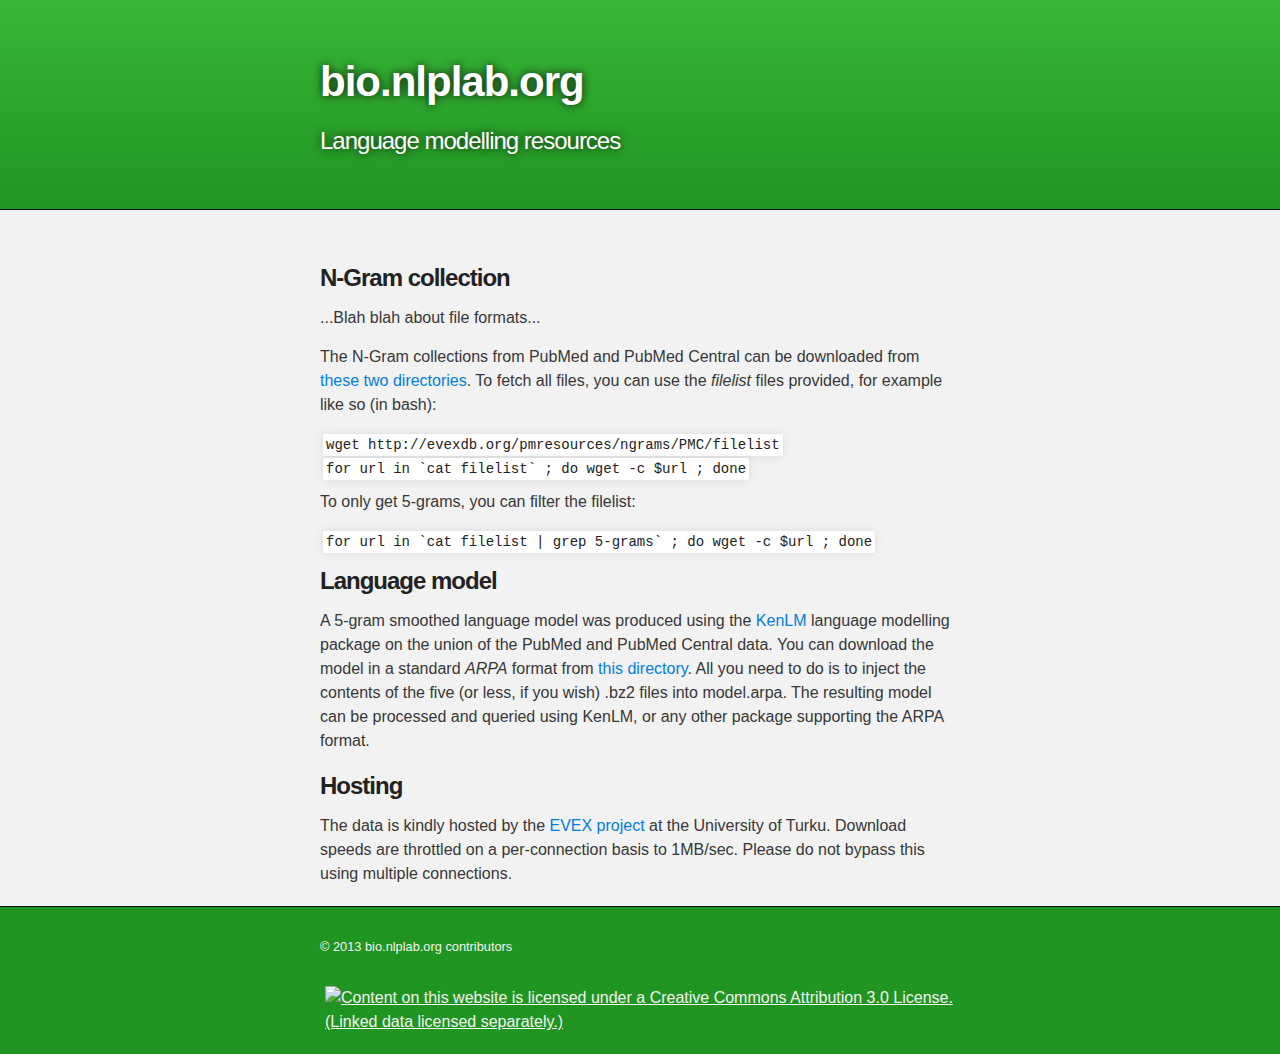
==== lang_models.html @ deaa4435 "- Made a page for language model and ngram resources" ====
<!DOCTYPE html>
<html>

  <head>
    <meta charset='utf-8' />
    <meta http-equiv="X-UA-Compatible" content="chrome=1" />
    <meta name="description" content="bio.nlplab.org : " />

    <link rel="stylesheet" type="text/css" media="screen" href="stylesheets/stylesheet.css">

    <title>bio.nlplab.org</title>
  </head>

  <body>

    <!-- HEADER -->
    <div id="header_wrap" class="outer">
        <header class="inner">
<!--           <a id="forkme_banner" href="https://github.com/nlplab/bio.nlplab.org">View on GitHub</a> -->

          <h1 id="project_title">bio.nlplab.org</h1>
          <h2 id="project_tagline">Language modelling resources</h2>

<!--             <section id="downloads"> -->
<!--               <a class="zip_download_link" href="https://github.com/nlplab/bio.nlplab.org/zipball/master">Download this project as a .zip file</a> -->
<!--               <a class="tar_download_link" href="https://github.com/nlplab/bio.nlplab.org/tarball/master">Download this project as a tar.gz file</a> -->
<!--             </section> -->
<!--         </header> -->
    </div>

    <!-- MAIN CONTENT -->
    <div id="main_content_wrap" class="outer">
      <section id="main_content" class="inner">
        <h3>N-Gram collection</h3>
	<p>...Blah blah about file formats...</p>
	<p>The N-Gram collections from PubMed and PubMed Central can
	be downloaded
	from <a href="http://evexdb.org/pmresources/ngrams">these
	two directories</a>. To fetch all files, you can use
	the <em>filelist</em> files provided, for example like so (in bash):</p>
	<code>wget http://evexdb.org/pmresources/ngrams/PMC/filelist</code><br/>
	<code>for url in `cat filelist` ; do wget -c $url ; done</code>
	<p>To only get 5-grams, you can filter the filelist:</p>
	<code>for url in `cat filelist | grep 5-grams` ; do wget -c $url ; done</code>
	<h3>Language model</h3>
	<p>A 5-gram smoothed language model was produced using
	the <a href="http://kheafield.com/code/kenlm/">KenLM</a>
	language modelling package on the union of the PubMed and
	PubMed Central data. You can download the model in a standard
	  <em>ARPA</em> format from <a href="http://evexdb.org/pmresources/language-models">
	    this directory</a>. All you need to do is to inject the contents of
	  the five (or less, if you wish) .bz2 files into model.arpa. The resulting
	  model can be processed and queried using KenLM, or any other package
	  supporting the ARPA format.
	</p>
	<h3>Hosting</h3> The data is kindly hosted by the <a href="http://evexdb.org/">EVEX project</a>
	at the University of Turku. Download speeds are throttled on a
	per-connection basis to 1MB/sec. Please do not bypass this using multiple connections.
      </section>
    </div>

    <!-- FOOTER  -->
    <div id="footer_wrap" class="outer">
      <footer class="inner">
        <p class="copyright footer-text">© 2013 bio.nlplab.org contributors</p>
	<p class="footer-logo"><a href="http://creativecommons.org/licenses/by/3.0/"><img title="Content on this website is licensed under a Creative Commons Attribution 3.0 License. (Linked data licensed separately.)" src="http://i.creativecommons.org/l/by/3.0/80x15.png"/></a></p>
<!--         <p>Published with <a href="http://pages.github.com">GitHub Pages</a></p> -->
      </footer>
    </div>

    

  </body>
</html>
---- stylesheets/stylesheet.css ----
/*******************************************************************************
Slate Theme for GitHub Pages
by Jason Costello, @jsncostello
*******************************************************************************/

@import url(pygment_trac.css);

/*******************************************************************************
Local customizations
*******************************************************************************/

.footer-text {
  float: left;
  font-size: 80%;
}

.footer-logo {
  float: right;
}

.footer-logo img {
  margin: 0;
  border: none;
  -moz-box-shadow: none;
  -webkit-box-shadow: none;
  box-shadow: none;
}

/*******************************************************************************
MeyerWeb Reset
*******************************************************************************/

html, body, div, span, applet, object, iframe,
h1, h2, h3, h4, h5, h6, p, blockquote, pre,
a, abbr, acronym, address, big, cite, code,
del, dfn, em, img, ins, kbd, q, s, samp,
small, strike, strong, sub, sup, tt, var,
b, u, i, center,
dl, dt, dd, ol, ul, li,
fieldset, form, label, legend,
table, caption, tbody, tfoot, thead, tr, th, td,
article, aside, canvas, details, embed,
figure, figcaption, footer, header, hgroup,
menu, nav, output, ruby, section, summary,
time, mark, audio, video {
  margin: 0;
  padding: 0;
  border: 0;
  font: inherit;
  vertical-align: baseline;
}

/* HTML5 display-role reset for older browsers */
article, aside, details, figcaption, figure,
footer, header, hgroup, menu, nav, section {
  display: block;
}

ol, ul {
  list-style: none;
}

blockquote, q {
}

table {
  border-collapse: collapse;
  border-spacing: 0;
}

/*******************************************************************************
Theme Styles
*******************************************************************************/

body {
  box-sizing: border-box;
  color:#373737;
  background: #219521;
  font-size: 16px;
  font-family: 'Myriad Pro', Calibri, Helvetica, Arial, sans-serif;
  line-height: 1.5;
  -webkit-font-smoothing: antialiased;
}

h1, h2, h3, h4, h5, h6 {
  margin: 10px 0;
  font-weight: 700;
  color:#222222;
  font-family: 'Lucida Grande', 'Calibri', Helvetica, Arial, sans-serif;
  letter-spacing: -1px;
}

h1 {
  font-size: 36px;
  font-weight: 700;
}

h2 {
  padding-bottom: 10px;
  font-size: 32px;
  background: url('../images/bg_hr.png') repeat-x bottom;
}

h3 {
  font-size: 24px;
}

h4 {
  font-size: 21px;
}

h5 {
  font-size: 18px;
}

h6 {
  font-size: 16px;
}

p {
  margin: 10px 0 15px 0;
}

footer p {
  color: #f2f2f2;
}

a {
  text-decoration: none;
  color: #007edf;
  text-shadow: none;

  transition: color 0.5s ease;
  transition: text-shadow 0.5s ease;
  -webkit-transition: color 0.5s ease;
  -webkit-transition: text-shadow 0.5s ease;
  -moz-transition: color 0.5s ease;
  -moz-transition: text-shadow 0.5s ease;
  -o-transition: color 0.5s ease;
  -o-transition: text-shadow 0.5s ease;
  -ms-transition: color 0.5s ease;
  -ms-transition: text-shadow 0.5s ease;
}

a:hover, a:focus {text-decoration: underline;}

footer a {
  color: #F2F2F2;
  text-decoration: underline;
}

em {
  font-style: italic;
}

strong {
  font-weight: bold;
}

img {
  position: relative;
  margin: 0 auto;
  max-width: 739px;
  padding: 5px;
  margin: 10px 0 10px 0;
  border: 1px solid #ebebeb;

  box-shadow: 0 0 5px #ebebeb;
  -webkit-box-shadow: 0 0 5px #ebebeb;
  -moz-box-shadow: 0 0 5px #ebebeb;
  -o-box-shadow: 0 0 5px #ebebeb;
  -ms-box-shadow: 0 0 5px #ebebeb;
}

pre, code {
  width: 100%;
  color: #222;
  background-color: #fff;

  font-family: Monaco, "Bitstream Vera Sans Mono", "Lucida Console", Terminal, monospace;
  font-size: 14px;

  border-radius: 2px;
  -moz-border-radius: 2px;
  -webkit-border-radius: 2px;



}

pre {
  width: 100%;
  padding: 10px;
  box-shadow: 0 0 10px rgba(0,0,0,.1);
  overflow: auto;
}

code {
  padding: 3px;
  margin: 0 3px;
  box-shadow: 0 0 10px rgba(0,0,0,.1);
}

pre code {
  display: block;
  box-shadow: none;
}

blockquote {
  color: #666;
  margin-bottom: 20px;
  padding: 0 0 0 20px;
  border-left: 3px solid #bbb;
}

ul, ol, dl {
  margin-bottom: 15px
}

ul li {
  list-style: inside;
  padding-left: 20px;
}

ol li {
  list-style: decimal inside;
  padding-left: 20px;
}

dl dt {
  font-weight: bold;
}

dl dd {
  padding-left: 20px;
  font-style: italic;
}

dl p {
  padding-left: 20px;
  font-style: italic;
}

hr {
  height: 1px;
  margin-bottom: 5px;
  border: none;
  background: url('../images/bg_hr.png') repeat-x center;
}

table {
  border: 1px solid #373737;
  margin-bottom: 20px;
  text-align: left;
 }

th {
  font-family: 'Lucida Grande', 'Helvetica Neue', Helvetica, Arial, sans-serif;
  padding: 10px;
  background: #373737;
  color: #fff;
 }

td {
  padding: 10px;
  border: 1px solid #373737;
 }

form {
  background: #f2f2f2;
  padding: 20px;
}

/*******************************************************************************
Full-Width Styles
*******************************************************************************/

.outer {
  width: 100%;
}

.inner {
  position: relative;
  max-width: 640px;
  padding: 20px 10px;
  margin: 0 auto;
}

#forkme_banner {
  display: block;
  position: absolute;
  top:0;
  right: 10px;
  z-index: 10;
  padding: 10px 50px 10px 10px;
  color: #fff;
  background: url('../images/blacktocat.png') #0090ff no-repeat 95% 50%;
  font-weight: 700;
  box-shadow: 0 0 10px rgba(0,0,0,.5);
  border-bottom-left-radius: 2px;
  border-bottom-right-radius: 2px;
}

#header_wrap {
  background: #219521;
  background: -moz-linear-gradient(top, #37B737, #219521);
  background: -webkit-linear-gradient(top, #37B737, #219521);
  background: -ms-linear-gradient(top, #37B737, #219521);
  background: -o-linear-gradient(top, #37B737, #219521);
  background: linear-gradient(top, #37B737, #219521);
}

#header_wrap .inner {
  padding: 50px 10px 30px 10px;
}

#project_title {
  margin: 0;
  color: #fff;
  font-size: 42px;
  font-weight: 700;
  text-shadow: #111 0px 0px 10px;
}

#project_tagline {
  color: #fff;
  font-size: 24px;
  font-weight: 300;
  background: none;
  text-shadow: #111 0px 0px 10px;
}

#downloads {
  position: absolute;
  width: 210px;
  z-index: 10;
  bottom: -40px;
  right: 0;
  height: 70px;
  background: url('../images/icon_download.png') no-repeat 0% 90%;
}

.zip_download_link {
  display: block;
  float: right;
  width: 90px;
  height:70px;
  text-indent: -5000px;
  overflow: hidden;
  background: url(../images/sprite_download.png) no-repeat bottom left;
}

.tar_download_link {
  display: block;
  float: right;
  width: 90px;
  height:70px;
  text-indent: -5000px;
  overflow: hidden;
  background: url(../images/sprite_download.png) no-repeat bottom right;
  margin-left: 10px;
}

.zip_download_link:hover {
  background: url(../images/sprite_download.png) no-repeat top left;
}

.tar_download_link:hover {
  background: url(../images/sprite_download.png) no-repeat top right;
}

#main_content_wrap {
  background: #f2f2f2;
  border-top: 1px solid #111;
  border-bottom: 1px solid #111;
}

#main_content {
  padding-top: 40px;
}

#footer_wrap {
  background: #219521;
}



/*******************************************************************************
Small Device Styles
*******************************************************************************/

@media screen and (max-width: 480px) {
  body {
    font-size:14px;
  }

  #downloads {
    display: none;
  }

  .inner {
    min-width: 320px;
    max-width: 480px;
  }

  #project_title {
  font-size: 32px;
  }

  h1 {
    font-size: 28px;
  }

  h2 {
    font-size: 24px;
  }

  h3 {
    font-size: 21px;
  }

  h4 {
    font-size: 18px;
  }

  h5 {
    font-size: 14px;
  }

  h6 {
    font-size: 12px;
  }

  code, pre {
    min-width: 320px;
    max-width: 480px;
    font-size: 11px;
  }

}
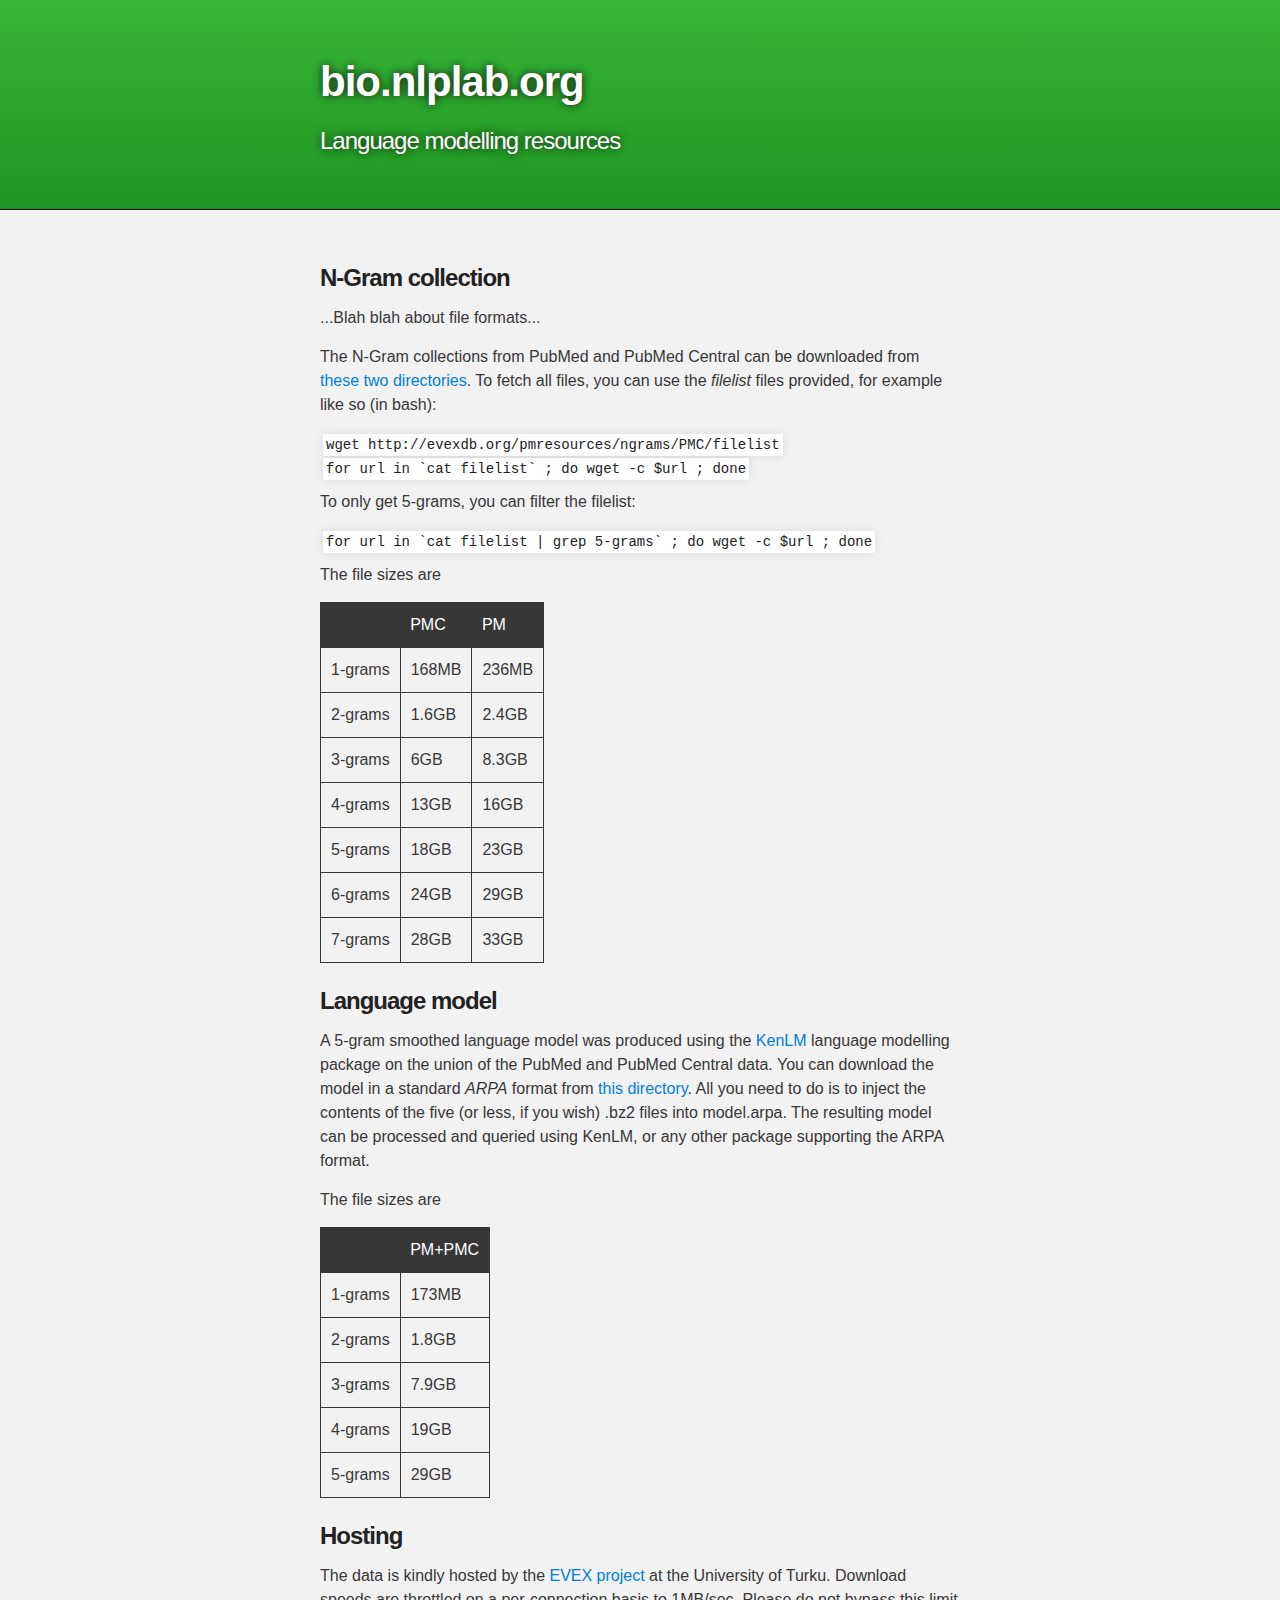
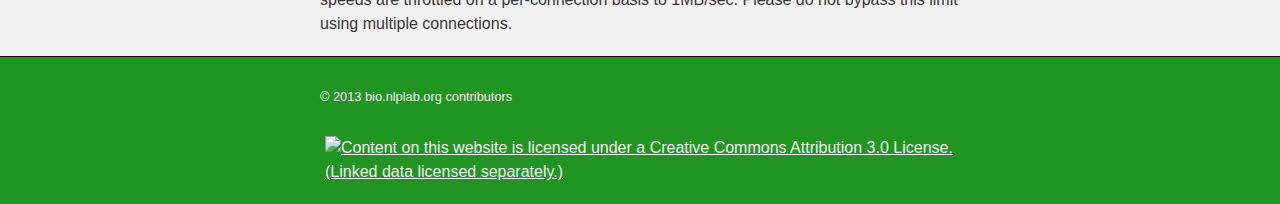
==== commit a2528393: "Added tables with download sizes." ====
--- a/lang_models.html
+++ b/lang_models.html
@@ -42,6 +42,19 @@
 	<code>for url in `cat filelist` ; do wget -c $url ; done</code>
 	<p>To only get 5-grams, you can filter the filelist:</p>
 	<code>for url in `cat filelist | grep 5-grams` ; do wget -c $url ; done</code>
+	<p>The file sizes are
+	  <table>
+	    <tr><th>       </th><th>PMC</th><th>PM</th></tr>
+	    <tr><td>1-grams</td><td>168MB</td><td>236MB</td></tr>
+	    <tr><td>2-grams</td><td>1.6GB</td><td>2.4GB</td></tr>
+	    <tr><td>3-grams</td><td>6GB</td><td>8.3GB</td></tr>
+	    <tr><td>4-grams</td><td>13GB</td><td>16GB</td></tr>
+	    <tr><td>5-grams</td><td>18GB</td><td>23GB</td></tr>
+	    <tr><td>6-grams</td><td>24GB</td><td>29GB</td></tr>
+	    <tr><td>7-grams</td><td>28GB</td><td>33GB</td></tr>
+	  </table>
+	 </p>   
+	      
 	<h3>Language model</h3>
 	<p>A 5-gram smoothed language model was produced using
 	the <a href="http://kheafield.com/code/kenlm/">KenLM</a>
@@ -53,9 +66,20 @@
 	  model can be processed and queried using KenLM, or any other package
 	  supporting the ARPA format.
 	</p>
+	<p>The file sizes are
+	  <table>
+	    <tr><th>       </th><th>PM+PMC</th></tr>
+	    <tr><td>1-grams</td><td>173MB</td></tr>
+	    <tr><td>2-grams</td><td>1.8GB</td></tr>
+	    <tr><td>3-grams</td><td>7.9GB</td></tr>
+	    <tr><td>4-grams</td><td>19GB</td></tr>
+	    <tr><td>5-grams</td><td>29GB</td></tr>
+	  </table>
+	 </p>   
+
 	<h3>Hosting</h3> The data is kindly hosted by the <a href="http://evexdb.org/">EVEX project</a>
 	at the University of Turku. Download speeds are throttled on a
-	per-connection basis to 1MB/sec. Please do not bypass this using multiple connections.
+	per-connection basis to 1MB/sec. Please do not bypass this limit using multiple connections.
       </section>
     </div>
 
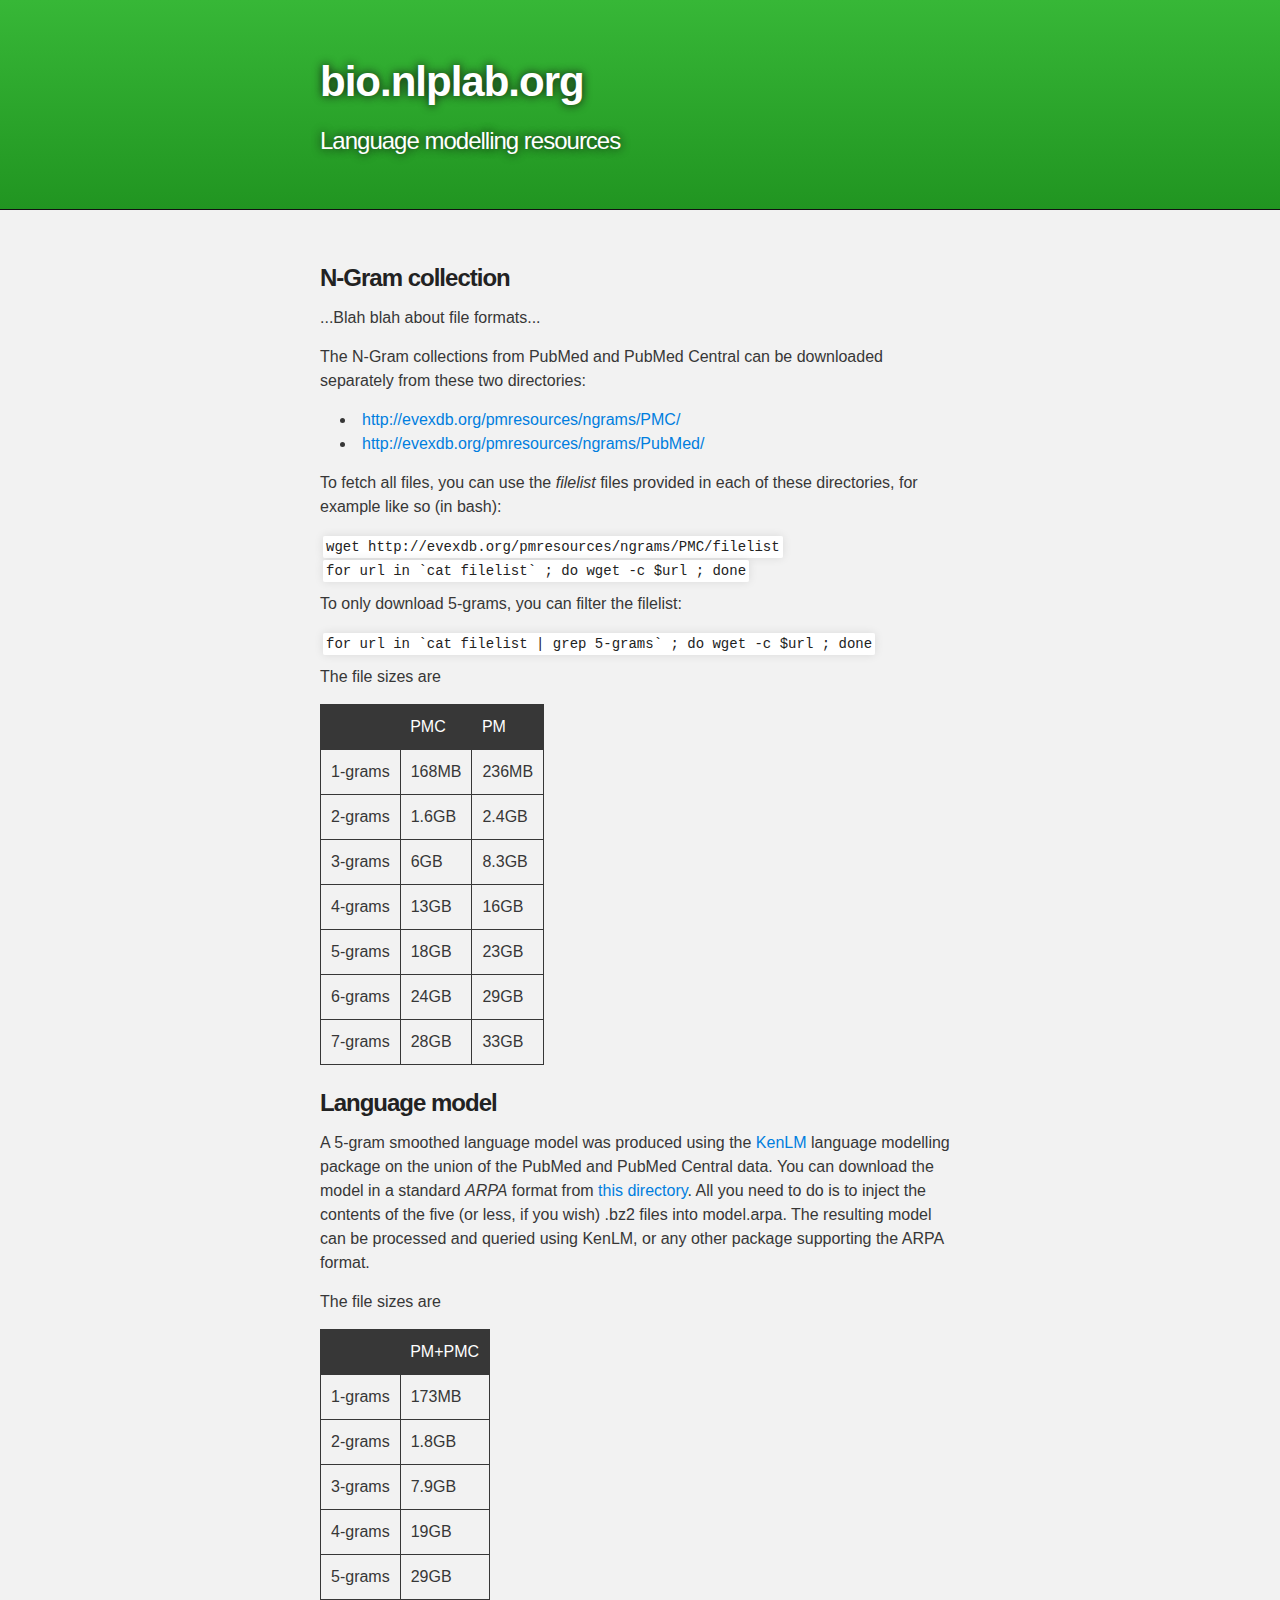
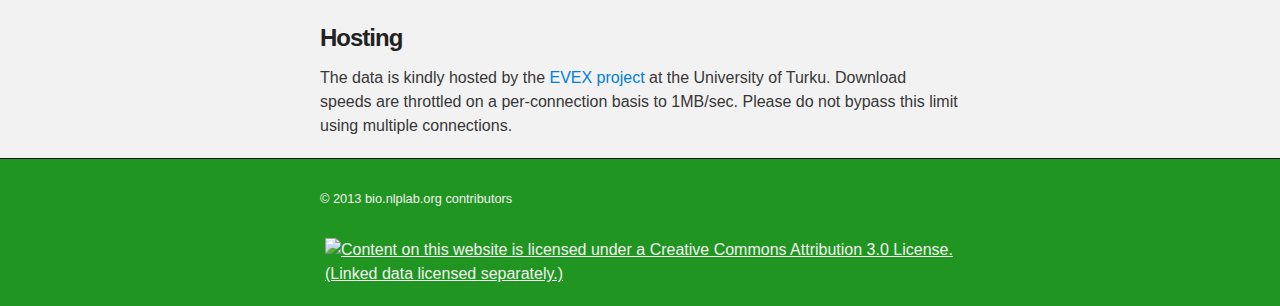
==== commit aa025420: "Yet some minor tweaks to the text." ====
--- a/lang_models.html
+++ b/lang_models.html
@@ -34,13 +34,14 @@
         <h3>N-Gram collection</h3>
 	<p>...Blah blah about file formats...</p>
 	<p>The N-Gram collections from PubMed and PubMed Central can
-	be downloaded
-	from <a href="http://evexdb.org/pmresources/ngrams">these
-	two directories</a>. To fetch all files, you can use
-	the <em>filelist</em> files provided, for example like so (in bash):</p>
+	be downloaded separately from these two directories:
+	<ul><li><a href="http://evexdb.org/pmresources/ngrams/PMC/">
+	http://evexdb.org/pmresources/ngrams/PMC/</a></li><li><a href="http://evexdb.org/pmresources/ngrams/PubMed/">
+	http://evexdb.org/pmresources/ngrams/PubMed/</a></li></ul> To fetch all files, you can use
+	the <em>filelist</em> files provided in each of these directories, for example like so (in bash):</p>
 	<code>wget http://evexdb.org/pmresources/ngrams/PMC/filelist</code><br/>
 	<code>for url in `cat filelist` ; do wget -c $url ; done</code>
-	<p>To only get 5-grams, you can filter the filelist:</p>
+	<p>To only download 5-grams, you can filter the filelist:</p>
 	<code>for url in `cat filelist | grep 5-grams` ; do wget -c $url ; done</code>
 	<p>The file sizes are
 	  <table>
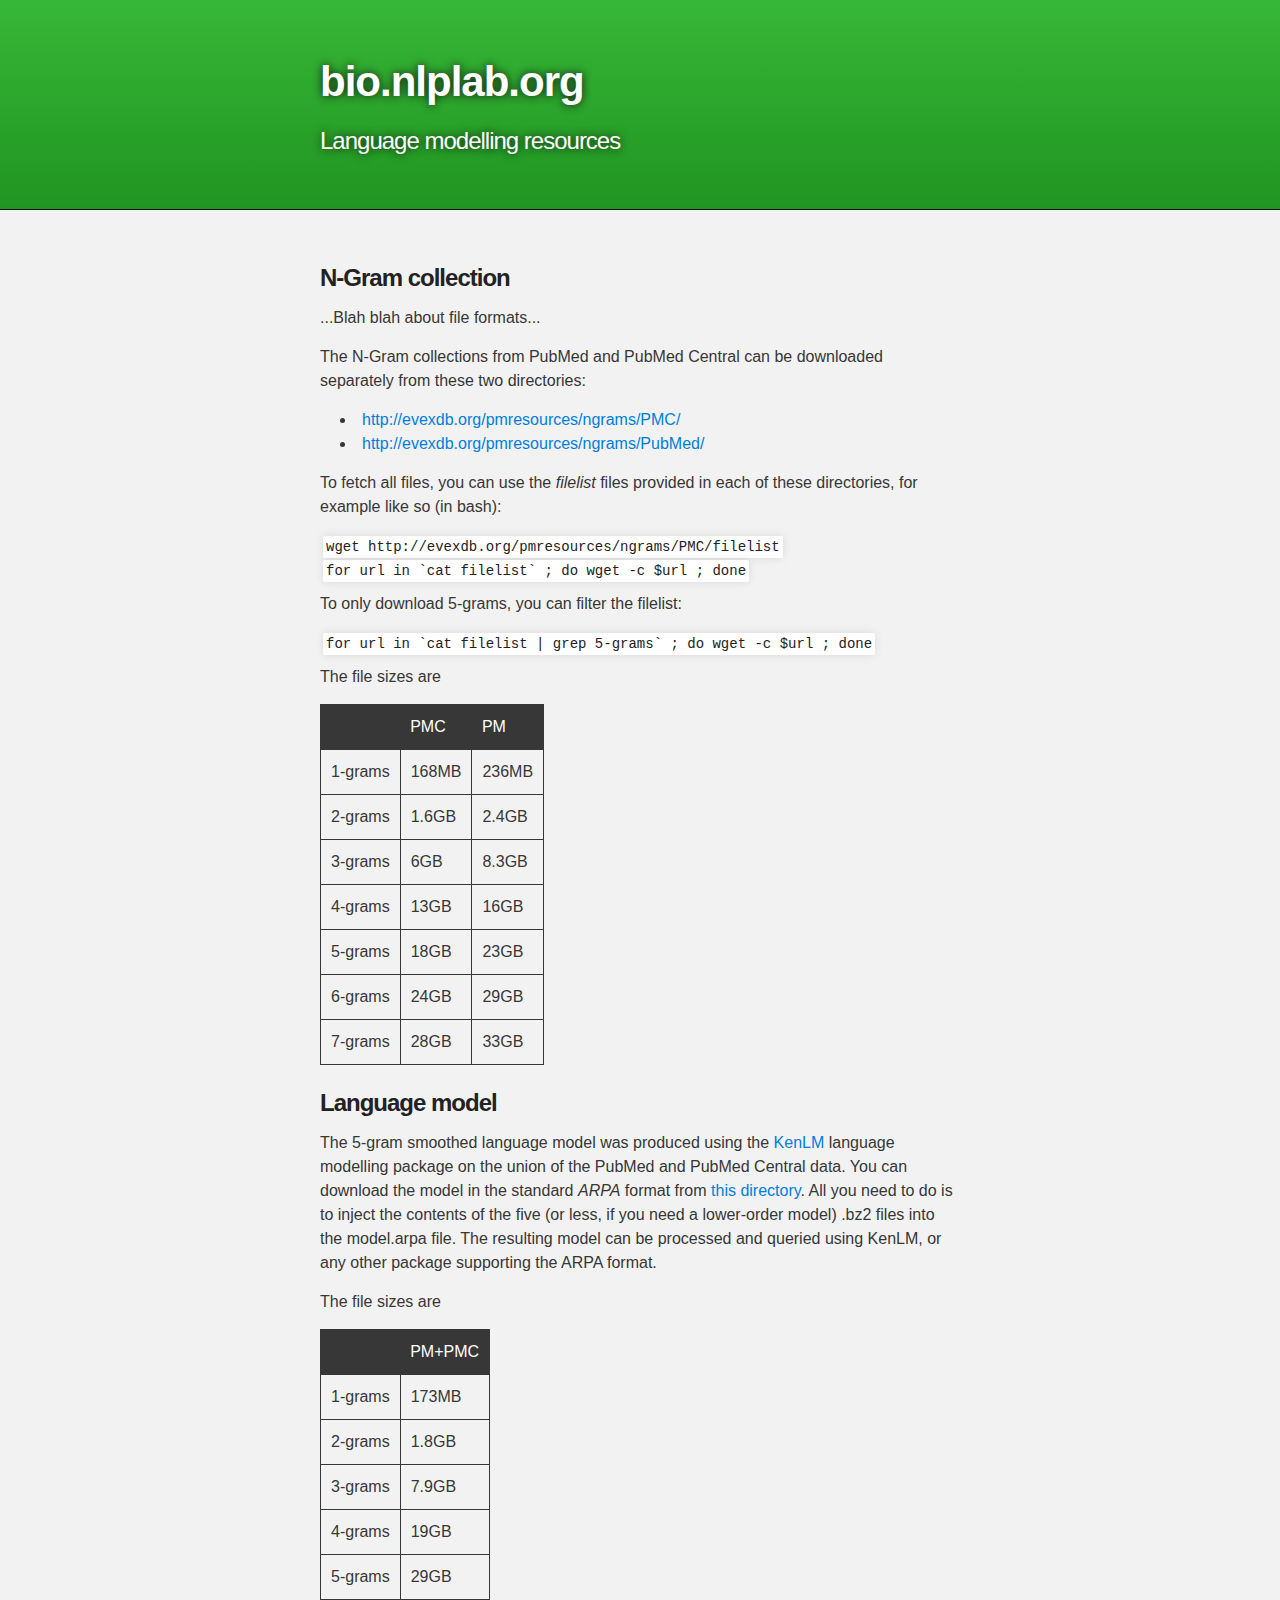
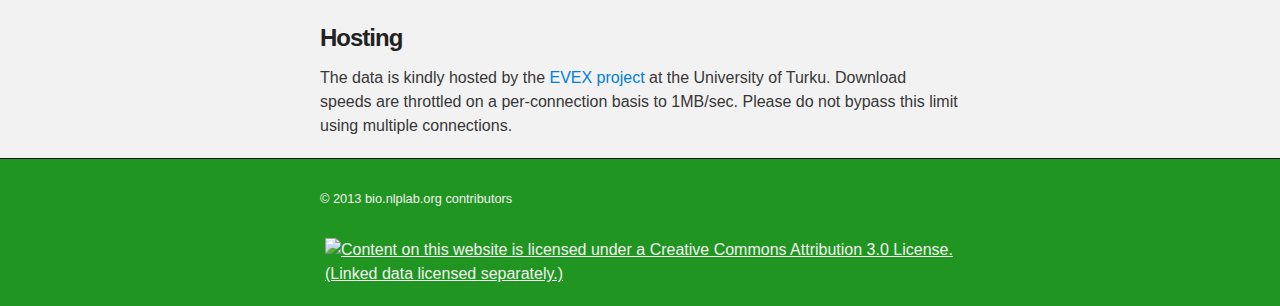
==== commit dbd838f1: "Little grammar tweaks" ====
--- a/lang_models.html
+++ b/lang_models.html
@@ -57,13 +57,13 @@
 	 </p>   
 	      
 	<h3>Language model</h3>
-	<p>A 5-gram smoothed language model was produced using
+	<p>The 5-gram smoothed language model was produced using
 	the <a href="http://kheafield.com/code/kenlm/">KenLM</a>
 	language modelling package on the union of the PubMed and
-	PubMed Central data. You can download the model in a standard
+	PubMed Central data. You can download the model in the standard
 	  <em>ARPA</em> format from <a href="http://evexdb.org/pmresources/language-models">
 	    this directory</a>. All you need to do is to inject the contents of
-	  the five (or less, if you wish) .bz2 files into model.arpa. The resulting
+	  the five (or less, if you need a lower-order model) .bz2 files into the model.arpa file. The resulting
 	  model can be processed and queried using KenLM, or any other package
 	  supporting the ARPA format.
 	</p>
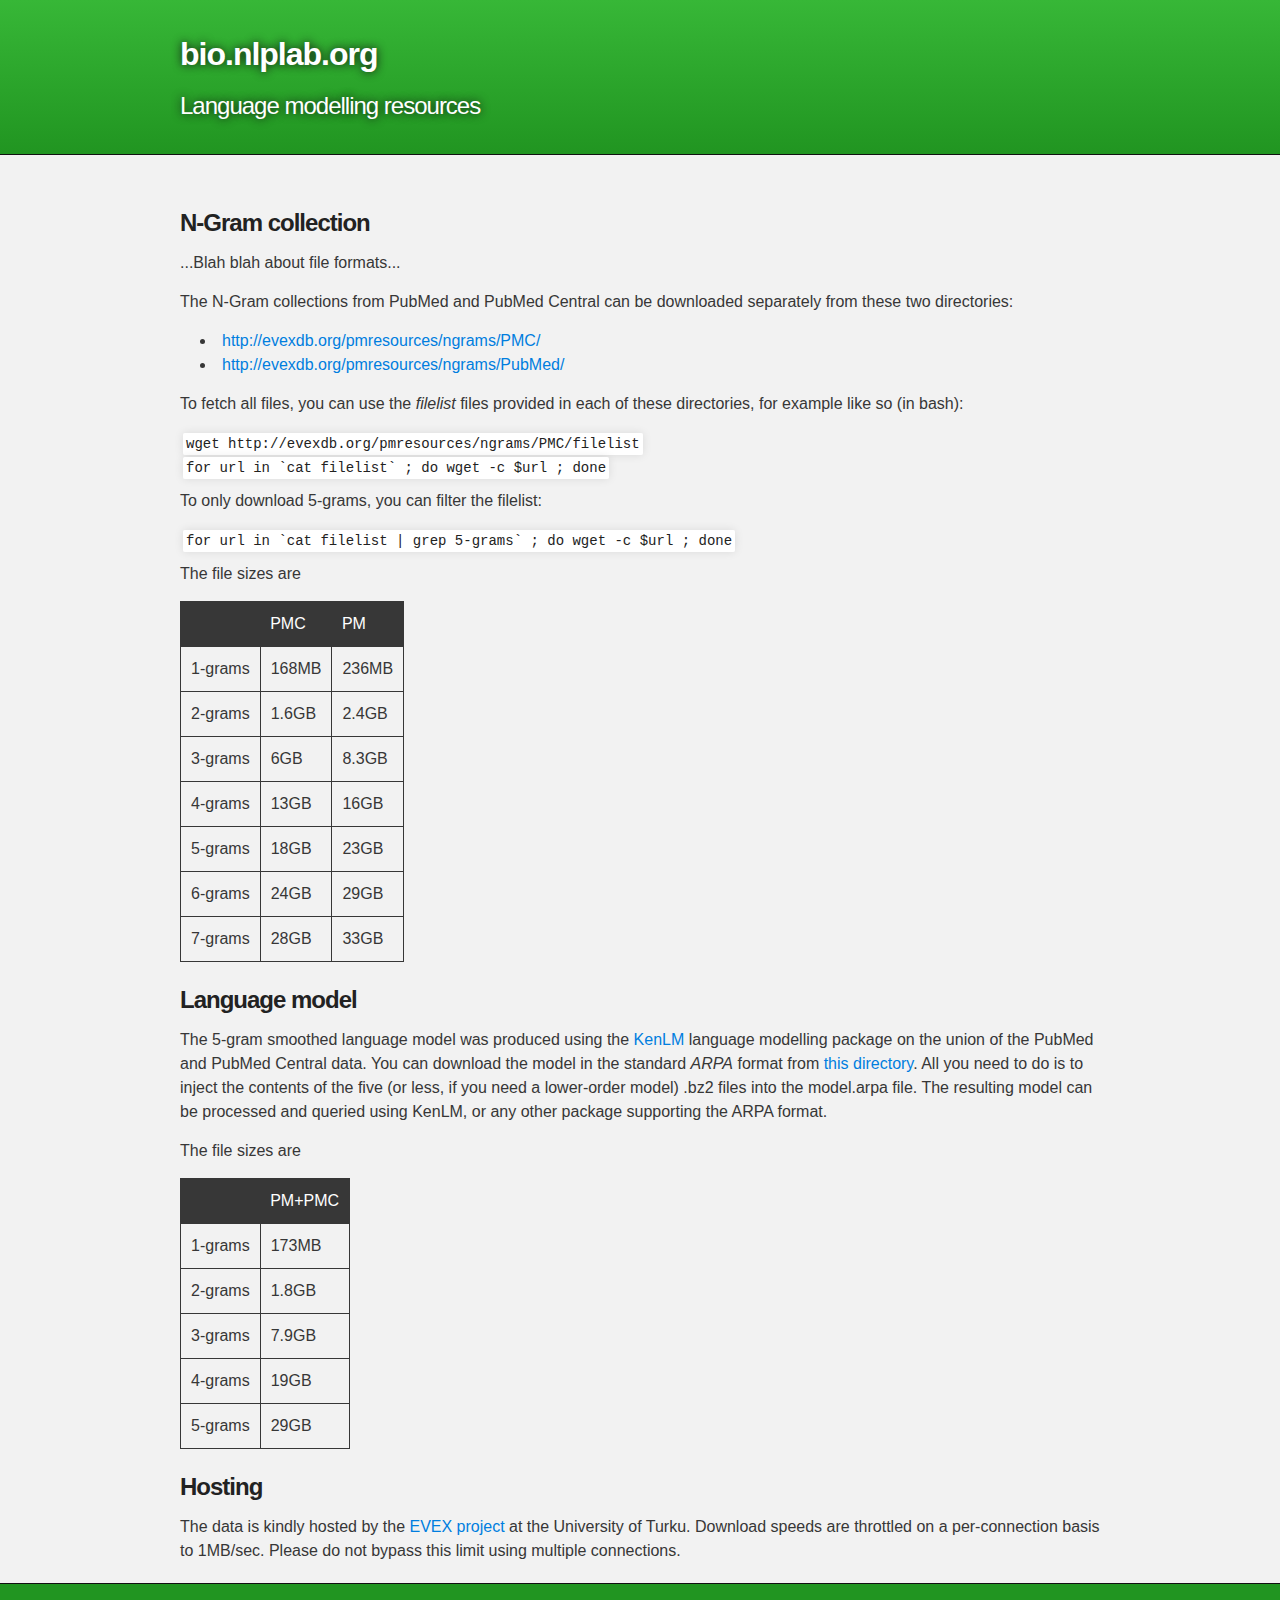
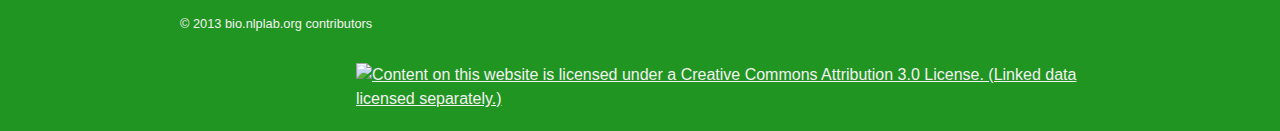
==== commit 1566670d: "Cosmetics to initiate re-build" ====
--- a/lang_models.html
+++ b/lang_models.html
@@ -28,7 +28,7 @@
 <!--         </header> -->
     </div>
 
-    <!-- MAIN CONTENT -->
+    <!-- MAIN CONTENT. -->
     <div id="main_content_wrap" class="outer">
       <section id="main_content" class="inner">
         <h3>N-Gram collection</h3>
--- a/stylesheets/stylesheet.css
+++ b/stylesheets/stylesheet.css
@@ -281,7 +281,7 @@
 
 .inner {
   position: relative;
-  max-width: 640px;
+  max-width: 920px;
   padding: 20px 10px;
   margin: 0 auto;
 }
@@ -311,13 +311,13 @@
 }
 
 #header_wrap .inner {
-  padding: 50px 10px 30px 10px;
+  padding: 30px 10px 10px 10px;
 }
 
 #project_title {
   margin: 0;
   color: #fff;
-  font-size: 42px;
+  font-size: 32px;
   font-weight: 700;
   text-shadow: #111 0px 0px 10px;
 }
